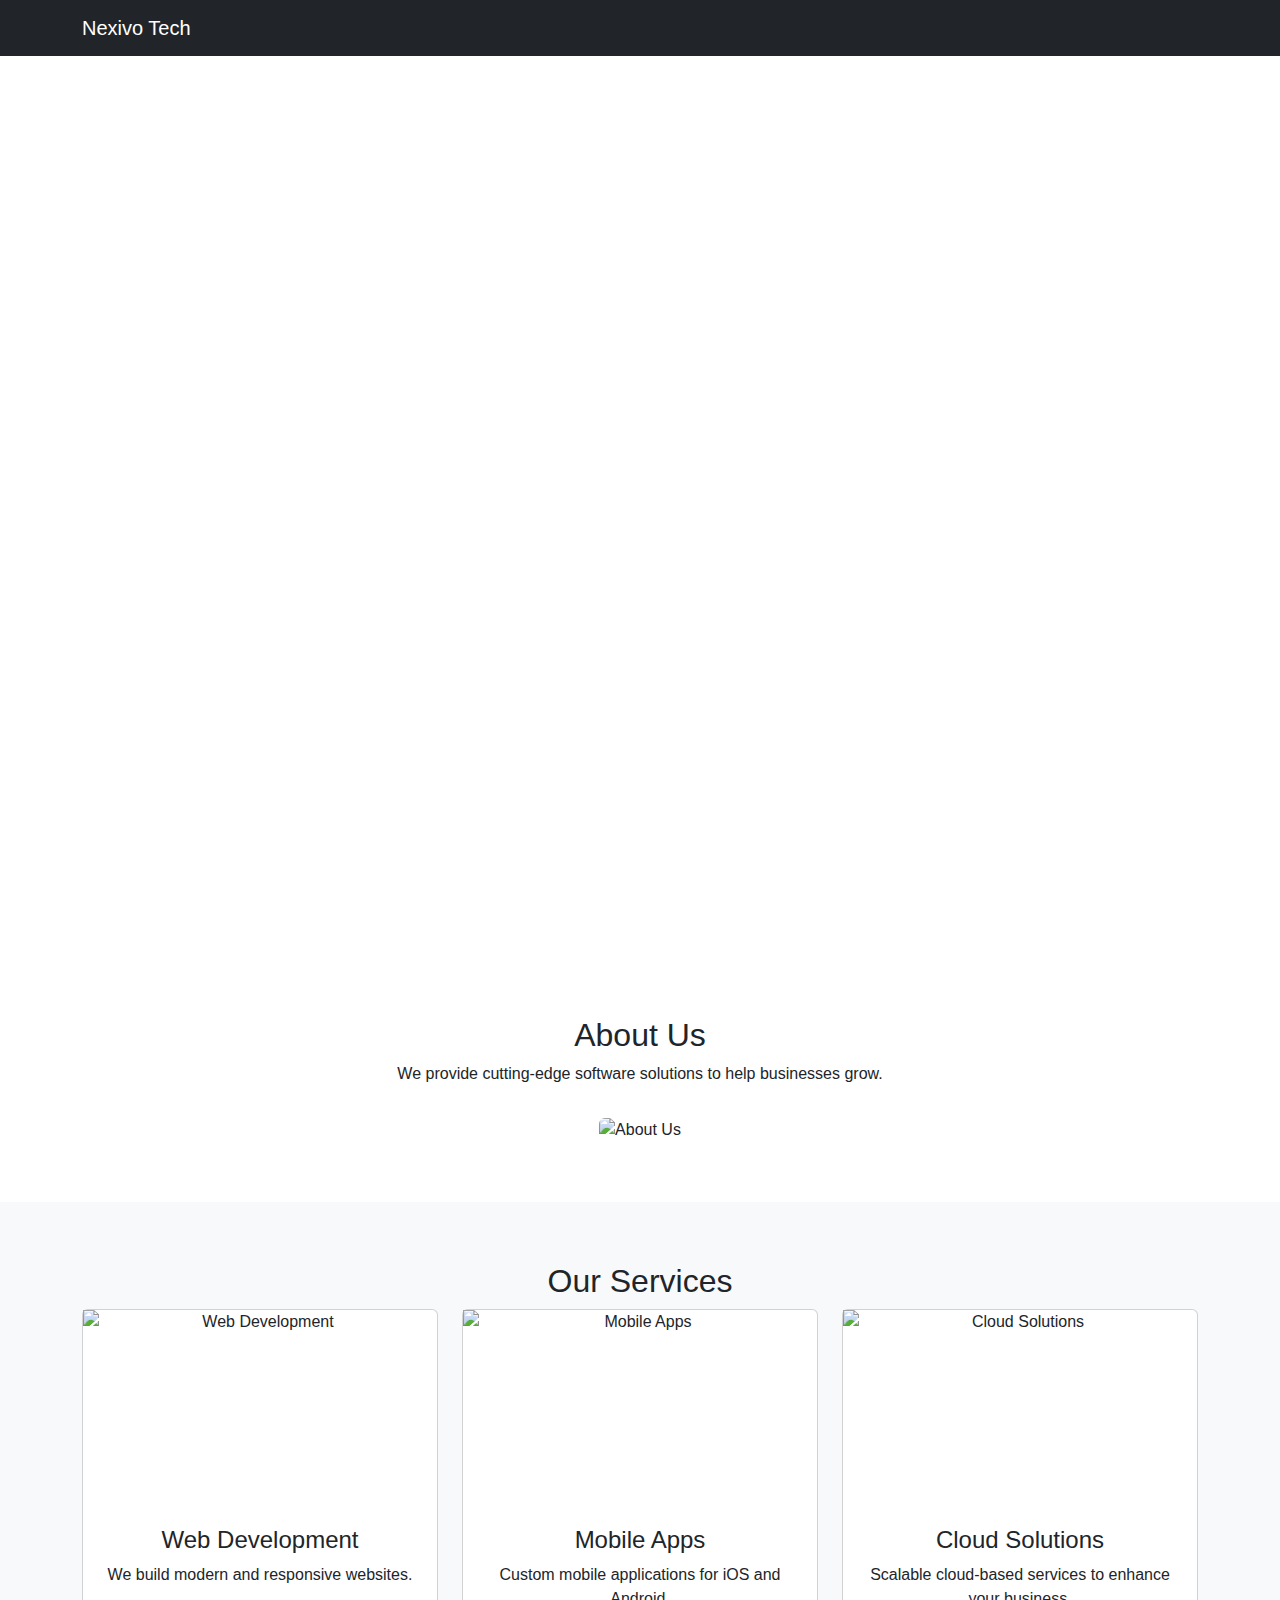
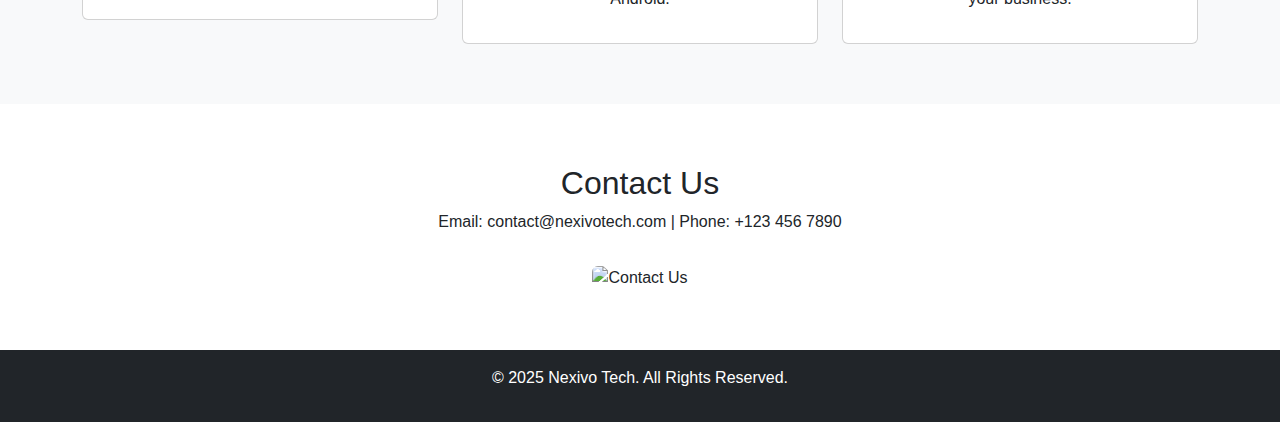
==== index.html @ 9e9efd95 "Add files via upload" ====
<!DOCTYPE html>
<html lang="en">
<head>
    <meta charset="UTF-8">
    <meta name="viewport" content="width=device-width, initial-scale=1">
    <title>Nexivo Tech</title>
    <link href="https://cdn.jsdelivr.net/npm/bootstrap@5.3.0/dist/css/bootstrap.min.css" rel="stylesheet">
    <style>
        body {
            font-family: Arial, sans-serif;
        }
        .hero {
            background: url('images/img1.jpg') no-repeat center center/cover;
            color: white;
            height: 100vh;
            display: flex;
            align-items: center;
            justify-content: center;
            text-align: center;
        }
        .hero h1 {
            font-size: 3.5rem;
            font-weight: bold;
        }
        section {
            padding: 60px 0;
        }
        .service-card img {
            width: 100%;
            height: 200px;
            object-fit: cover;
        }
    </style>
</head>
<body>
    
    <nav class="navbar navbar-expand-lg navbar-dark bg-dark">
        <div class="container">
            <a class="navbar-brand" href="#">Nexivo Tech</a>
        </div>
    </nav>
    
    <section class="hero">
        <div class="container">
            <h1>Welcome to Nexivo Tech</h1>
            <p>Innovative Software Solutions for Your Business</p>
        </div>
    </section>
    
    <section id="about" class="text-center">
        <div class="container">
            <h2>About Us</h2>
            <p>We provide cutting-edge software solutions to help businesses grow.</p>
            <img src="images/img2.jpg" class="img-fluid rounded mt-3" alt="About Us">
        </div>
    </section>
    
    <section id="services" class="bg-light text-center">
        <div class="container">
            <h2>Our Services</h2>
            <div class="row">
                <div class="col-md-4">
                    <div class="card service-card">
                        <img src="images/web.jpg" alt="Web Development">
                        <div class="card-body">
                            <h4>Web Development</h4>
                            <p>We build modern and responsive websites.</p>
                        </div>
                    </div>
                </div>
                <div class="col-md-4">
                    <div class="card service-card">
                        <img src="images/mobile.jpg" alt="Mobile Apps">
                        <div class="card-body">
                            <h4>Mobile Apps</h4>
                            <p>Custom mobile applications for iOS and Android.</p>
                        </div>
                    </div>
                </div>
                <div class="col-md-4">
                    <div class="card service-card">
                        <img src="images/img3.jpg" alt="Cloud Solutions">
                        <div class="card-body">
                            <h4>Cloud Solutions</h4>
                            <p>Scalable cloud-based services to enhance your business.</p>
                        </div>
                    </div>
                </div>
            </div>
        </div>
    </section>
    
    <section id="contact" class="text-center">
        <div class="container">
            <h2>Contact Us</h2>
            <p>Email: contact@nexivotech.com | Phone: +123 456 7890</p>
            <img src="images/customer.jpg" class="img-fluid rounded mt-3" alt="Contact Us">
        </div>
    </section>
    
    <footer class="bg-dark text-white text-center py-3">
        <p>&copy; 2025 Nexivo Tech. All Rights Reserved.</p>
    </footer>
</body>
</html>
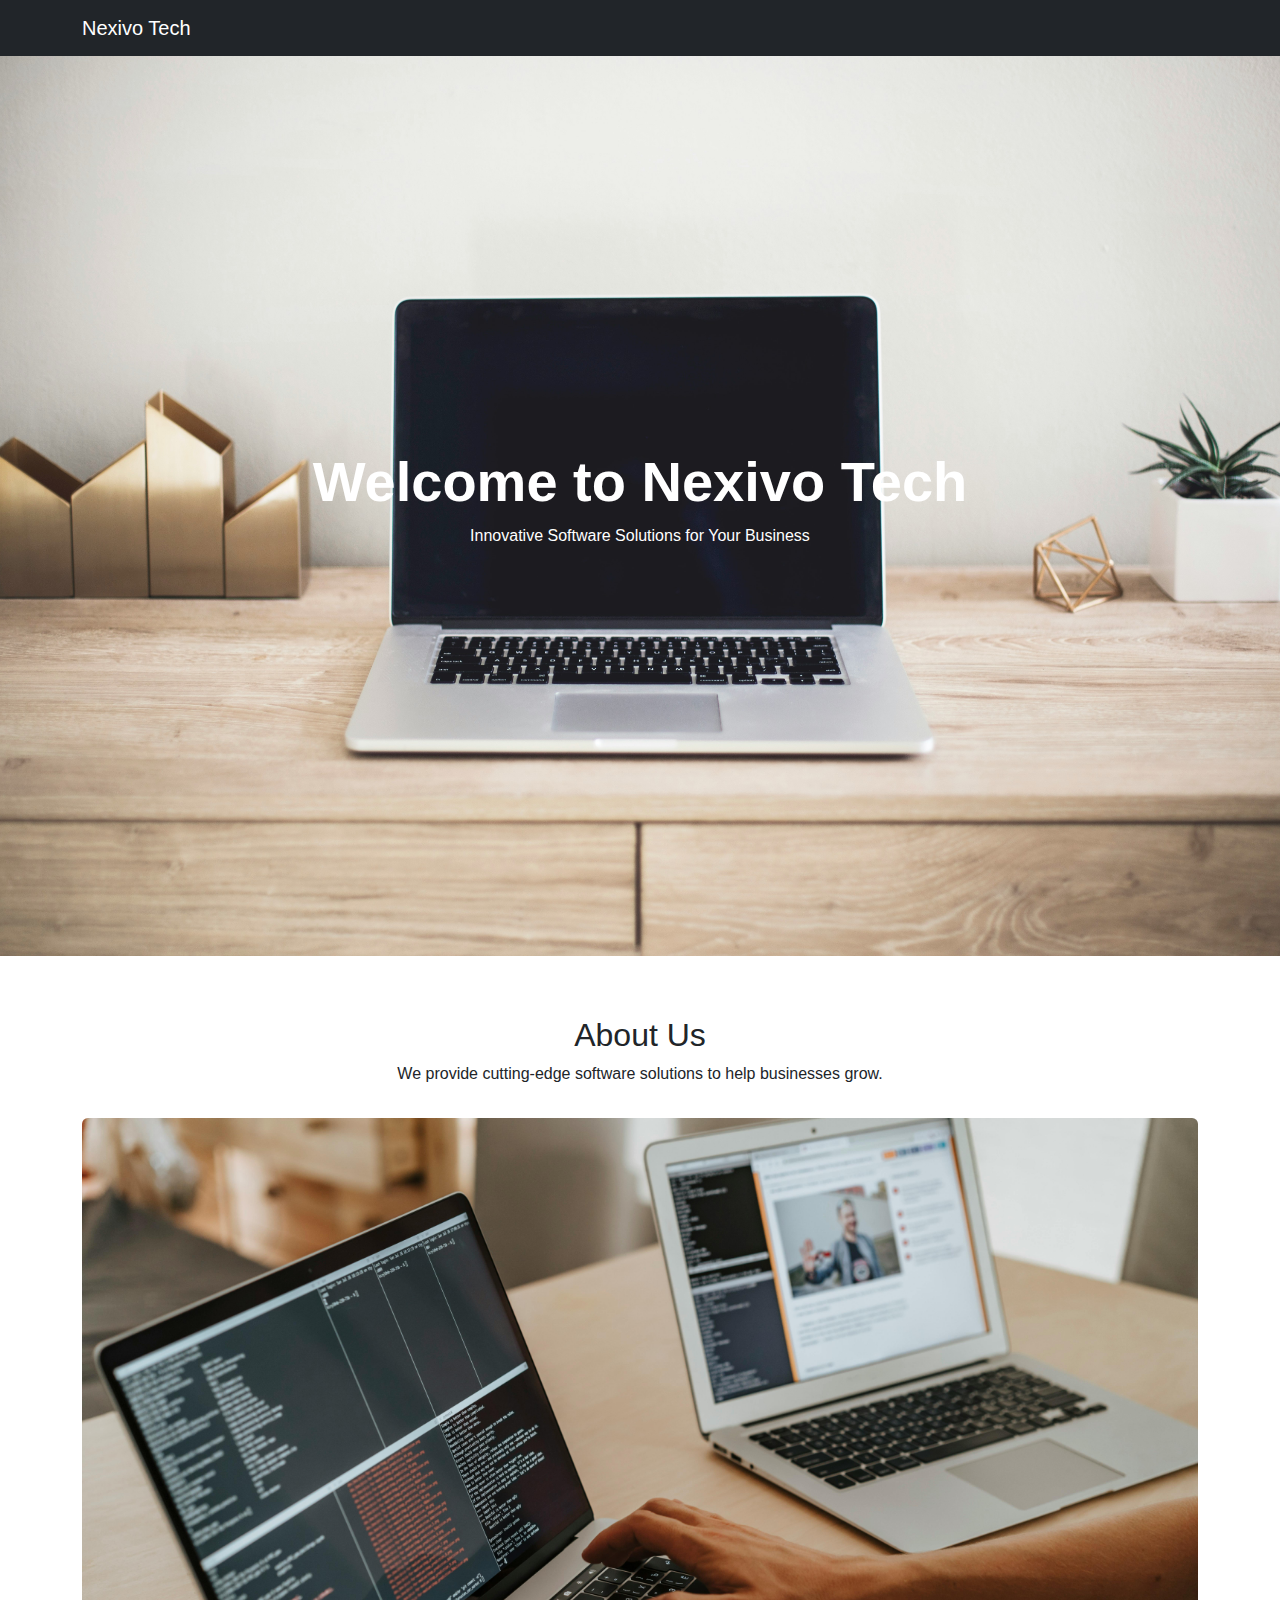
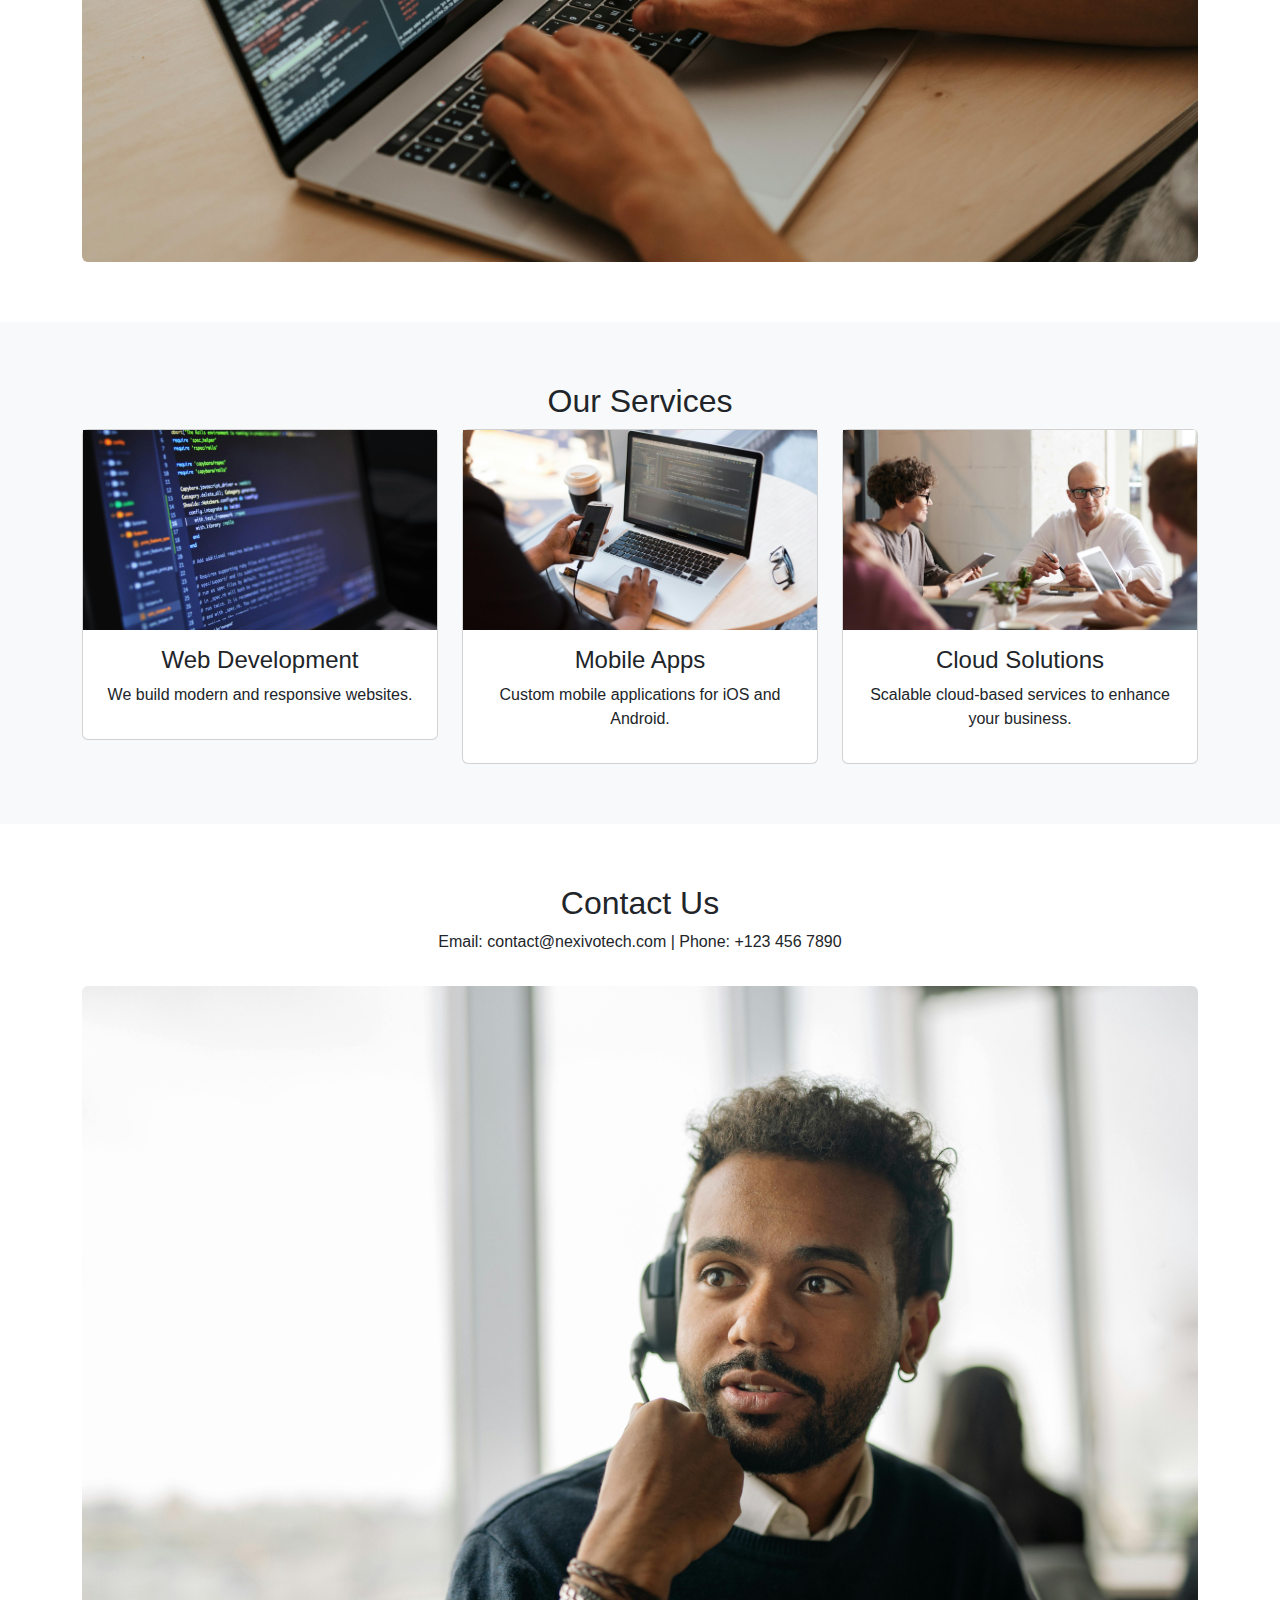
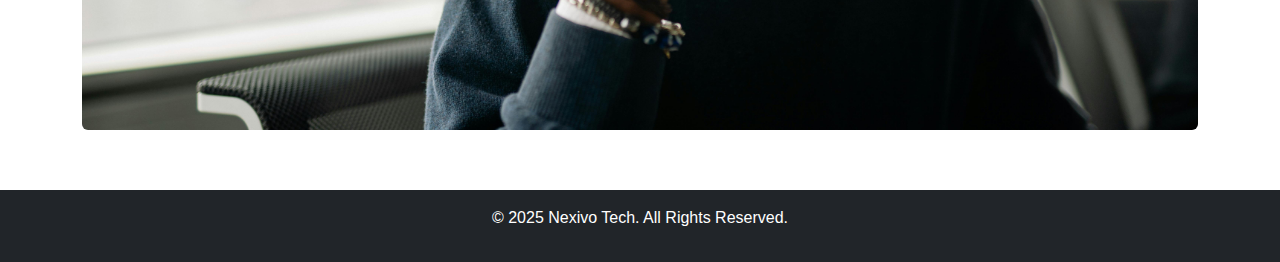
==== commit 8cd6adeb: "Update index.html" ====
--- a/index.html
+++ b/index.html
@@ -10,7 +10,7 @@
             font-family: Arial, sans-serif;
         }
         .hero {
-            background: url('images/img1.jpg') no-repeat center center/cover;
+            background: url('img1.jpg') no-repeat center center/cover;
             color: white;
             height: 100vh;
             display: flex;
@@ -51,7 +51,7 @@
         <div class="container">
             <h2>About Us</h2>
             <p>We provide cutting-edge software solutions to help businesses grow.</p>
-            <img src="images/img2.jpg" class="img-fluid rounded mt-3" alt="About Us">
+            <img src="img2.jpg" class="img-fluid rounded mt-3" alt="About Us">
         </div>
     </section>
     
@@ -61,7 +61,7 @@
             <div class="row">
                 <div class="col-md-4">
                     <div class="card service-card">
-                        <img src="images/web.jpg" alt="Web Development">
+                        <img src="web.jpg" alt="Web Development">
                         <div class="card-body">
                             <h4>Web Development</h4>
                             <p>We build modern and responsive websites.</p>
@@ -70,7 +70,7 @@
                 </div>
                 <div class="col-md-4">
                     <div class="card service-card">
-                        <img src="images/mobile.jpg" alt="Mobile Apps">
+                        <img src="mobile.jpg" alt="Mobile Apps">
                         <div class="card-body">
                             <h4>Mobile Apps</h4>
                             <p>Custom mobile applications for iOS and Android.</p>
@@ -79,7 +79,7 @@
                 </div>
                 <div class="col-md-4">
                     <div class="card service-card">
-                        <img src="images/img3.jpg" alt="Cloud Solutions">
+                        <img src="img3.jpg" alt="Cloud Solutions">
                         <div class="card-body">
                             <h4>Cloud Solutions</h4>
                             <p>Scalable cloud-based services to enhance your business.</p>
@@ -94,7 +94,7 @@
         <div class="container">
             <h2>Contact Us</h2>
             <p>Email: contact@nexivotech.com | Phone: +123 456 7890</p>
-            <img src="images/customer.jpg" class="img-fluid rounded mt-3" alt="Contact Us">
+            <img src="customer.jpg" class="img-fluid rounded mt-3" alt="Contact Us">
         </div>
     </section>
     
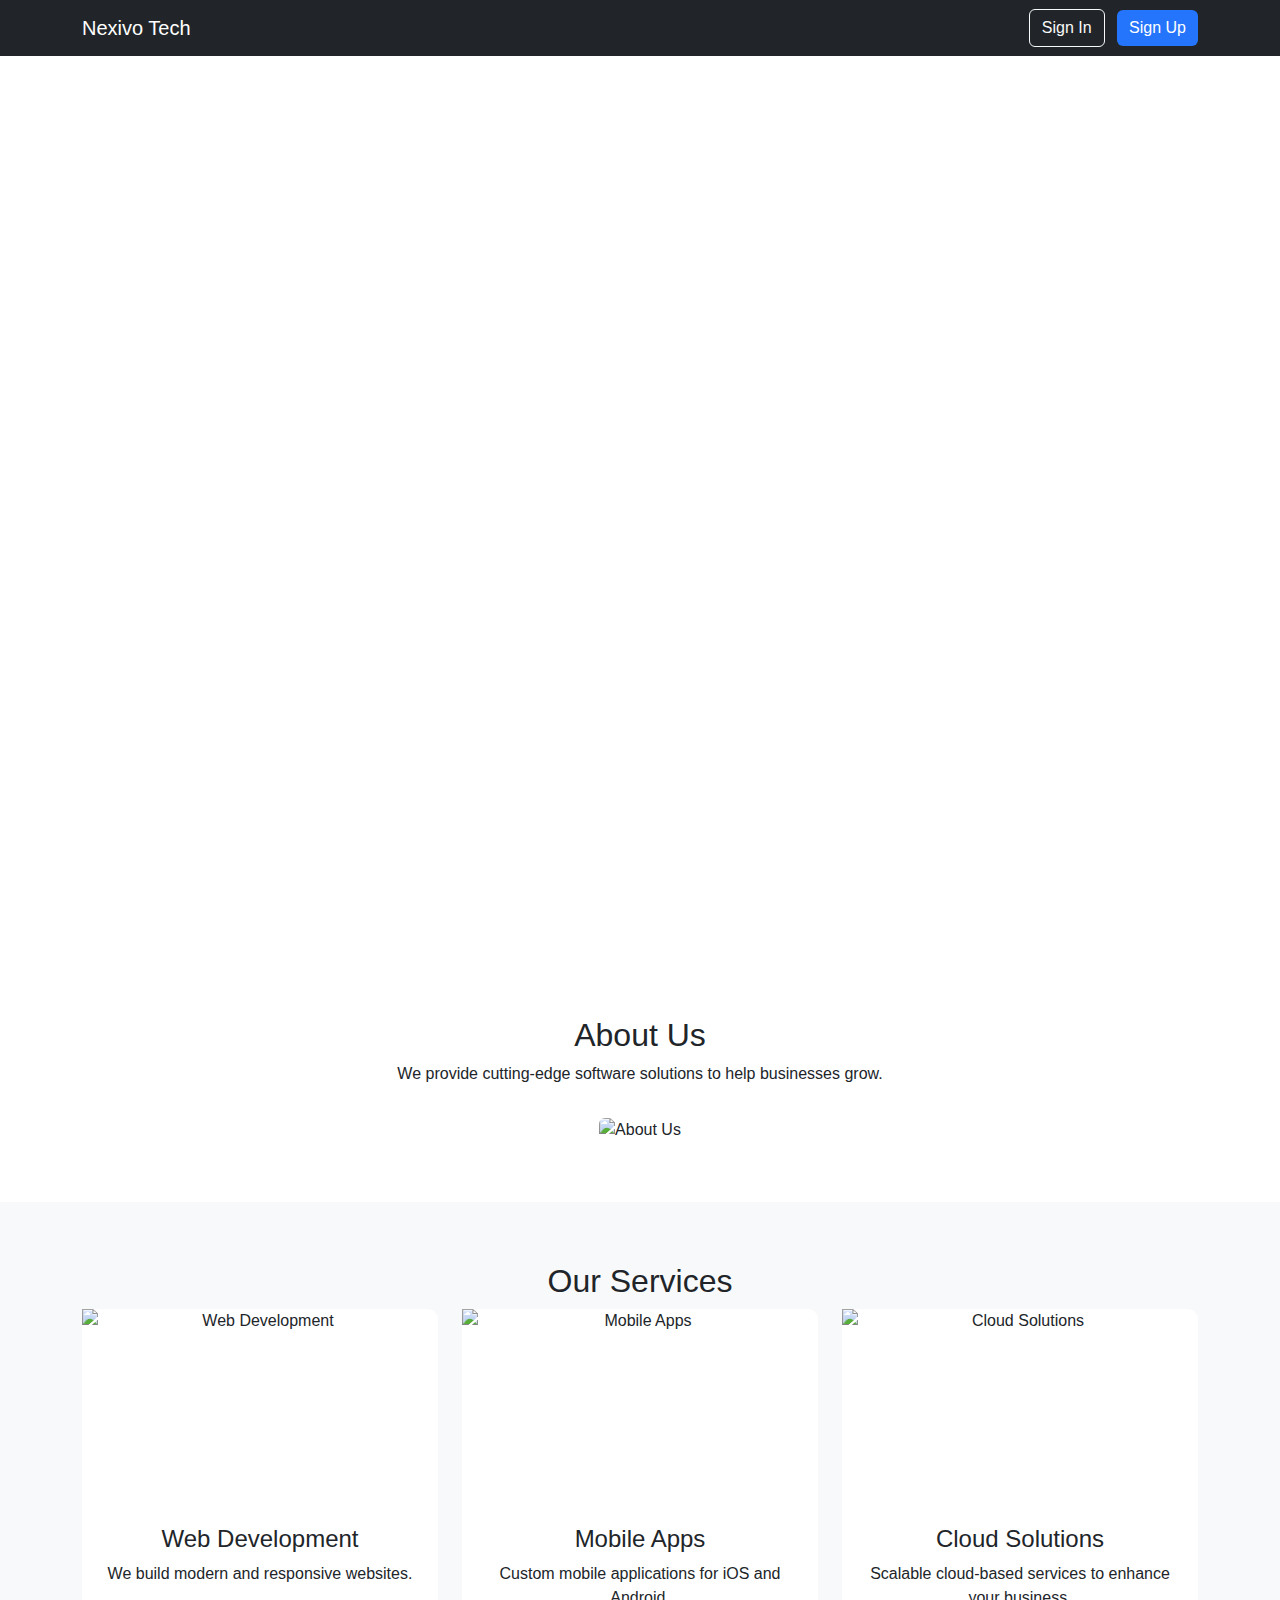
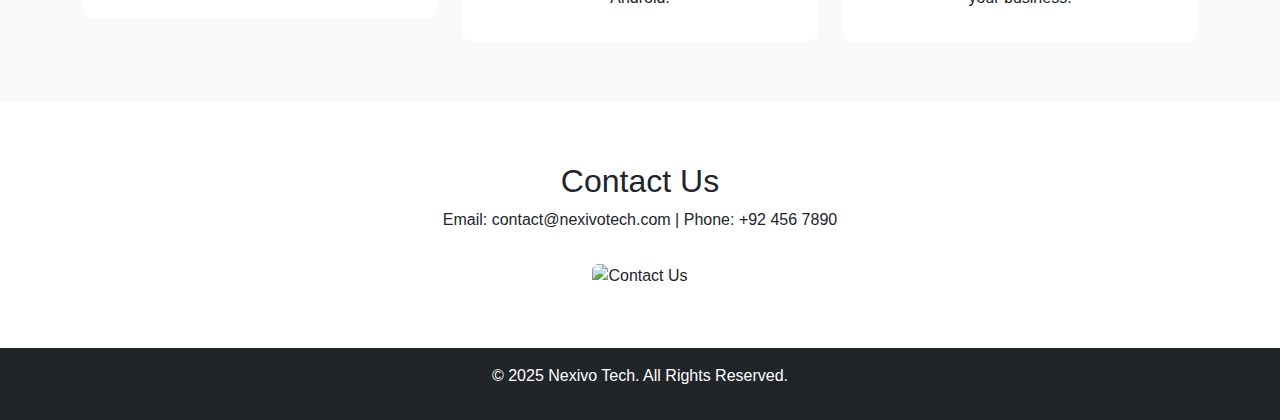
==== commit bb01aba0: "Add files via upload" ====
--- a/index.html
+++ b/index.html
@@ -5,12 +5,14 @@
     <meta name="viewport" content="width=device-width, initial-scale=1">
     <title>Nexivo Tech</title>
     <link href="https://cdn.jsdelivr.net/npm/bootstrap@5.3.0/dist/css/bootstrap.min.css" rel="stylesheet">
+    <link rel="stylesheet" type="text/css" href="style.css">
+
     <style>
         body {
             font-family: Arial, sans-serif;
         }
         .hero {
-            background: url('img1.jpg') no-repeat center center/cover;
+            background: url('images/img1.jpg') no-repeat center center/cover;
             color: white;
             height: 100vh;
             display: flex;
@@ -23,7 +25,7 @@
             font-weight: bold;
         }
         section {
-            padding: 60px 0;
+            padding: 60px ;
         }
         .service-card img {
             width: 100%;
@@ -36,9 +38,14 @@
     
     <nav class="navbar navbar-expand-lg navbar-dark bg-dark">
         <div class="container">
-            <a class="navbar-brand" href="#">Nexivo Tech</a>
+            <a class="navbar-brand" href="index.html">Nexivo Tech</a>
+            <div>
+                <a href="signin.html" class="btn btn-outline-light me-2">Sign In</a>
+                <a href="signup.html" class="btn btn-primary">Sign Up</a>
+            </div>
         </div>
     </nav>
+    
     
     <section class="hero">
         <div class="container">
@@ -51,7 +58,7 @@
         <div class="container">
             <h2>About Us</h2>
             <p>We provide cutting-edge software solutions to help businesses grow.</p>
-            <img src="img2.jpg" class="img-fluid rounded mt-3" alt="About Us">
+            <img src="images/img2.jpg" class="img-fluid rounded mt-3" alt="About Us">
         </div>
     </section>
     
@@ -61,7 +68,7 @@
             <div class="row">
                 <div class="col-md-4">
                     <div class="card service-card">
-                        <img src="web.jpg" alt="Web Development">
+                        <img src="images/web.jpg" alt="Web Development">
                         <div class="card-body">
                             <h4>Web Development</h4>
                             <p>We build modern and responsive websites.</p>
@@ -70,7 +77,7 @@
                 </div>
                 <div class="col-md-4">
                     <div class="card service-card">
-                        <img src="mobile.jpg" alt="Mobile Apps">
+                        <img src="images/mobile.jpg" alt="Mobile Apps">
                         <div class="card-body">
                             <h4>Mobile Apps</h4>
                             <p>Custom mobile applications for iOS and Android.</p>
@@ -79,7 +86,7 @@
                 </div>
                 <div class="col-md-4">
                     <div class="card service-card">
-                        <img src="img3.jpg" alt="Cloud Solutions">
+                        <img src="images/img3.jpg" alt="Cloud Solutions">
                         <div class="card-body">
                             <h4>Cloud Solutions</h4>
                             <p>Scalable cloud-based services to enhance your business.</p>
@@ -93,8 +100,8 @@
     <section id="contact" class="text-center">
         <div class="container">
             <h2>Contact Us</h2>
-            <p>Email: contact@nexivotech.com | Phone: +123 456 7890</p>
-            <img src="customer.jpg" class="img-fluid rounded mt-3" alt="Contact Us">
+            <p>Email: contact@nexivotech.com | Phone: +92 456 7890</p>
+            <img src="images/customer.jpg" class="img-fluid rounded mt-3" alt="Contact Us">
         </div>
     </section>
     
--- a/style.css
+++ b/style.css
@@ -0,0 +1,24 @@
+
+
+.card {
+    border-radius: 10px;
+    border: none;
+}
+
+.card h2 {
+    font-weight: bold;
+    color: #333;
+}
+
+.btn-primary {
+    background-color: #2575fc;
+    border: none;
+}
+
+.btn-primary:hover {
+    background-color: #1e5ec2;
+}
+
+.text-danger {
+    font-size: 0.9rem;
+}
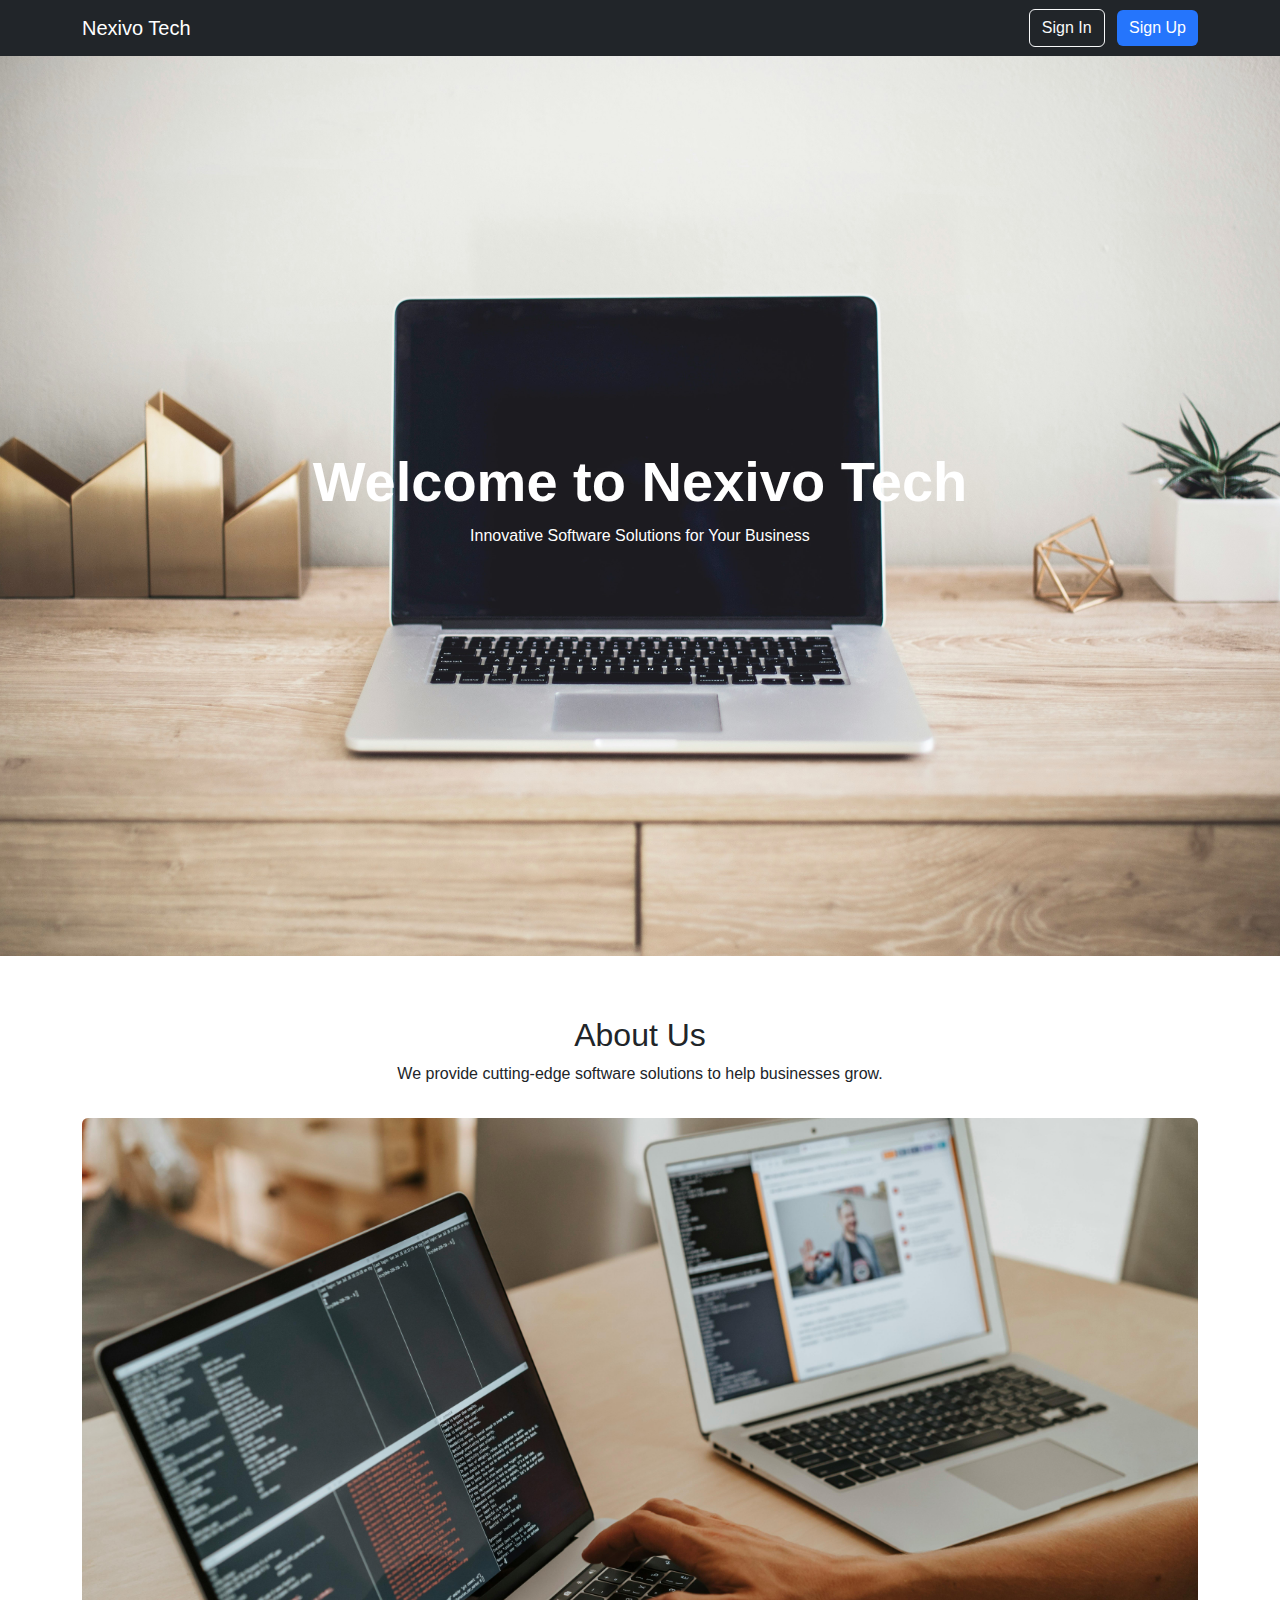
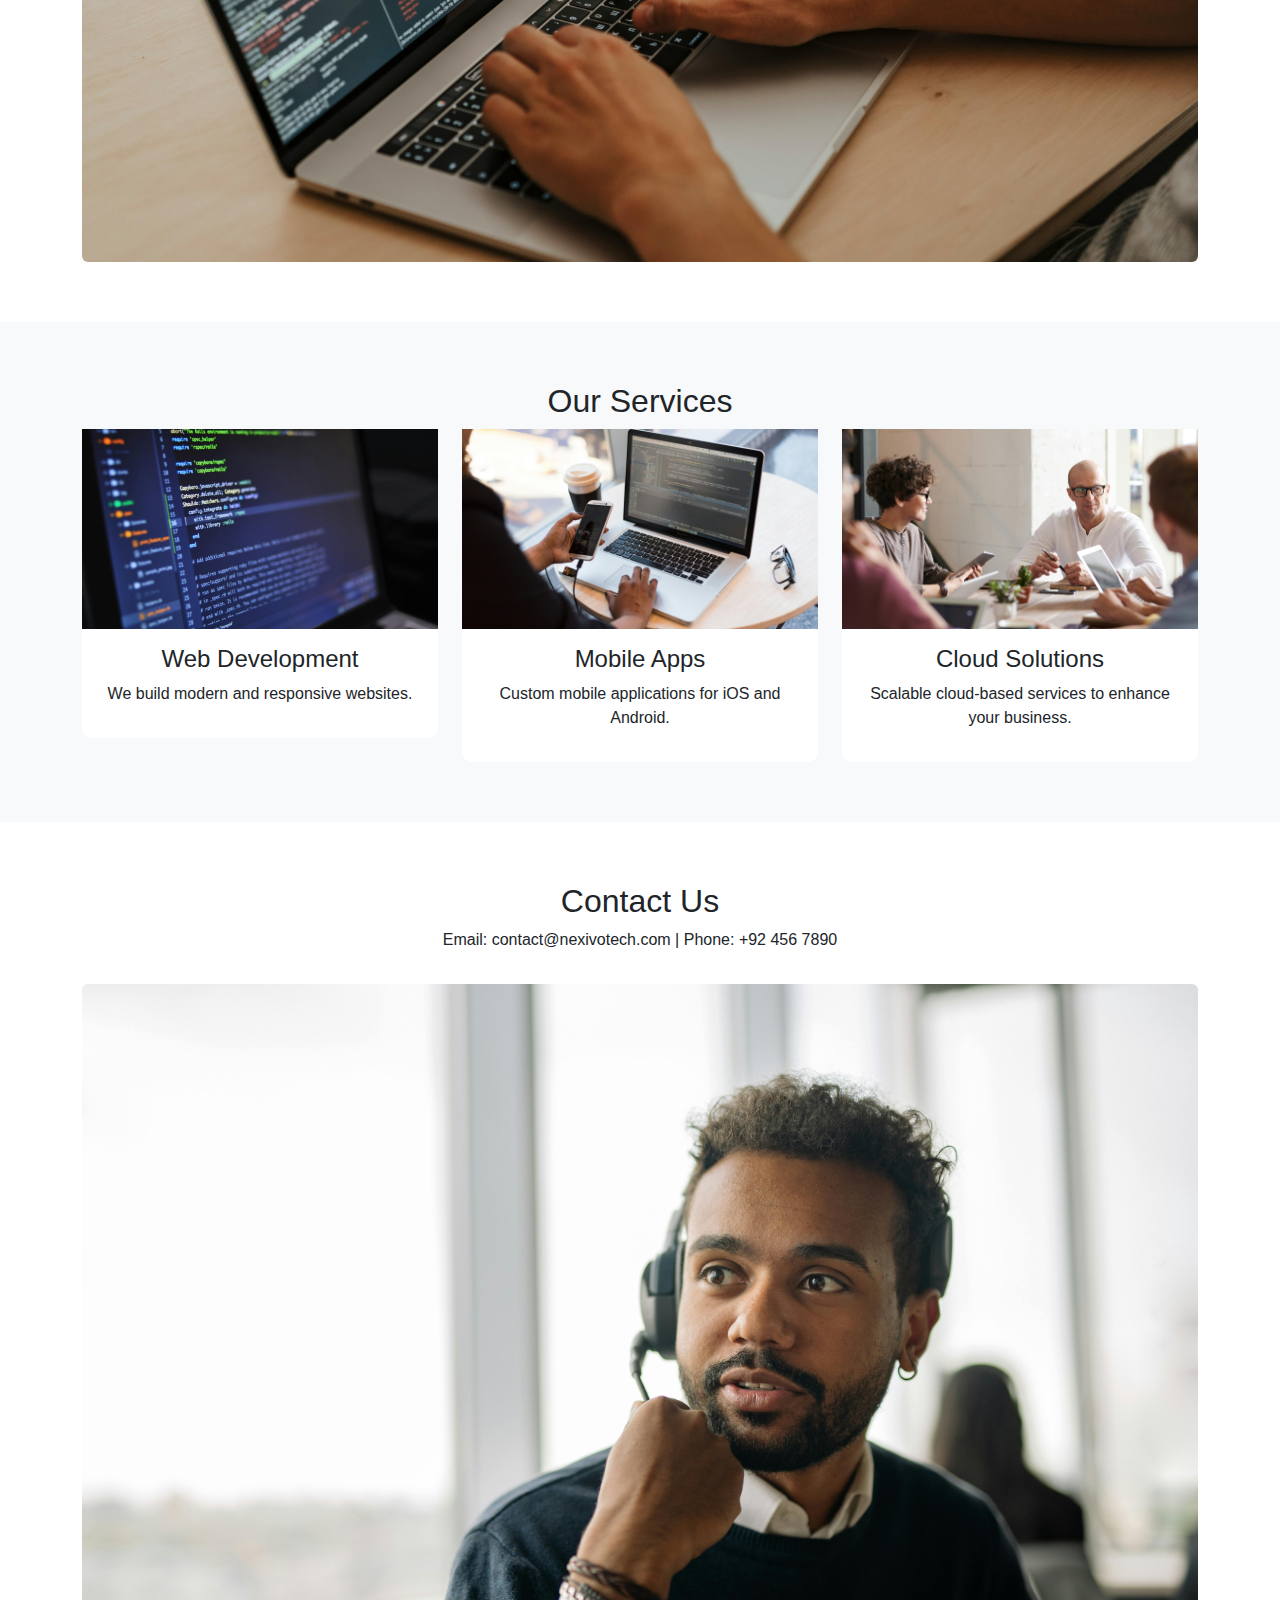
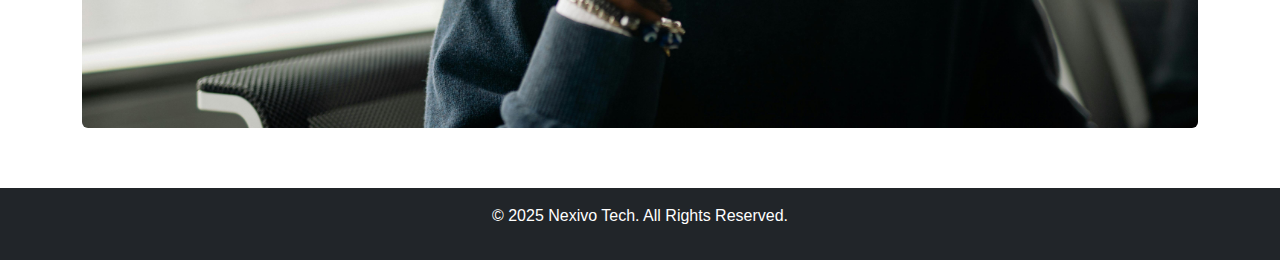
==== commit 22c3a43d: "Update index.html" ====
--- a/index.html
+++ b/index.html
@@ -12,7 +12,7 @@
             font-family: Arial, sans-serif;
         }
         .hero {
-            background: url('images/img1.jpg') no-repeat center center/cover;
+            background: url('img1.jpg') no-repeat center center/cover;
             color: white;
             height: 100vh;
             display: flex;
@@ -58,7 +58,7 @@
         <div class="container">
             <h2>About Us</h2>
             <p>We provide cutting-edge software solutions to help businesses grow.</p>
-            <img src="images/img2.jpg" class="img-fluid rounded mt-3" alt="About Us">
+            <img src="img2.jpg" class="img-fluid rounded mt-3" alt="About Us">
         </div>
     </section>
     
@@ -68,7 +68,7 @@
             <div class="row">
                 <div class="col-md-4">
                     <div class="card service-card">
-                        <img src="images/web.jpg" alt="Web Development">
+                        <img src="web.jpg" alt="Web Development">
                         <div class="card-body">
                             <h4>Web Development</h4>
                             <p>We build modern and responsive websites.</p>
@@ -77,7 +77,7 @@
                 </div>
                 <div class="col-md-4">
                     <div class="card service-card">
-                        <img src="images/mobile.jpg" alt="Mobile Apps">
+                        <img src="mobile.jpg" alt="Mobile Apps">
                         <div class="card-body">
                             <h4>Mobile Apps</h4>
                             <p>Custom mobile applications for iOS and Android.</p>
@@ -86,7 +86,7 @@
                 </div>
                 <div class="col-md-4">
                     <div class="card service-card">
-                        <img src="images/img3.jpg" alt="Cloud Solutions">
+                        <img src="img3.jpg" alt="Cloud Solutions">
                         <div class="card-body">
                             <h4>Cloud Solutions</h4>
                             <p>Scalable cloud-based services to enhance your business.</p>
@@ -101,7 +101,7 @@
         <div class="container">
             <h2>Contact Us</h2>
             <p>Email: contact@nexivotech.com | Phone: +92 456 7890</p>
-            <img src="images/customer.jpg" class="img-fluid rounded mt-3" alt="Contact Us">
+            <img src="customer.jpg" class="img-fluid rounded mt-3" alt="Contact Us">
         </div>
     </section>
     
